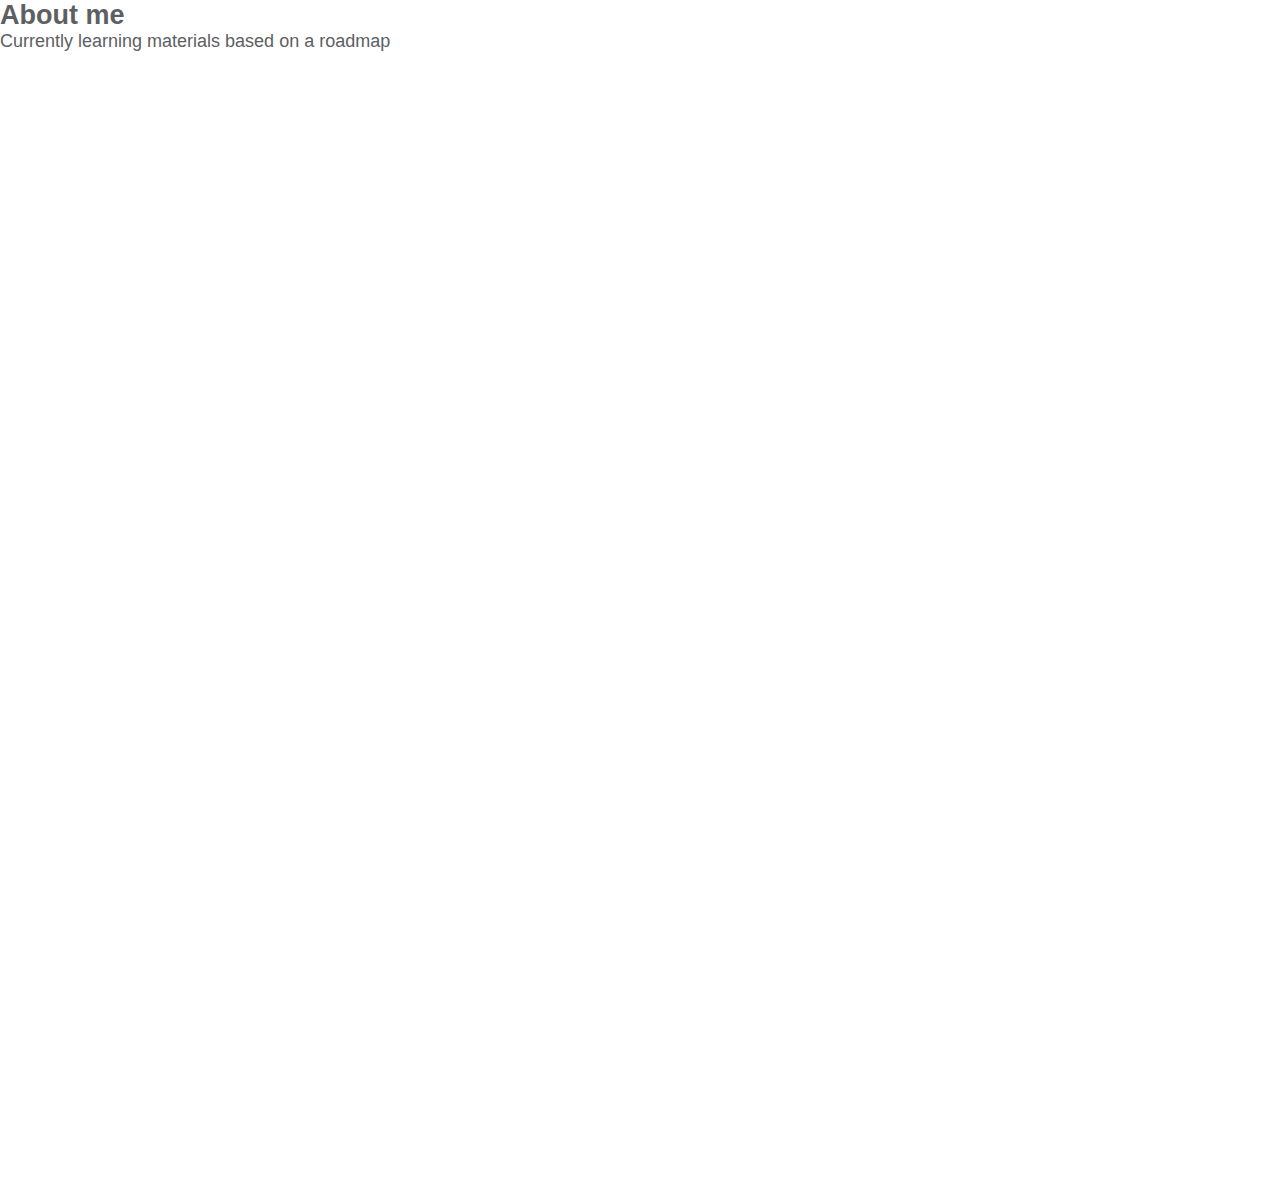
==== index.html @ 69fd6315 "commented navbar" ====
<!DOCTYPE html>
<html lang="en">
  <head>
    <meta charset="UTF-8" />
    <meta http-equiv="X-UA-Compatible" content="IE=edge" />
    <meta name="viewport" content="width=device-width, initial-scale=1.0" />
    <title>Index</title>
    <link rel="stylesheet" href="style.css" />
    <style></style>
  </head>
  <body>
	<!--
    <div class="header">
      <div class="logo">Samuel Poh</div>
      <ul class="menu">
        <li class="dropdown">
          <span>Features &#9662;</span>
          <ul class="features-menu">
			

            <li><a href="#">Harder</a></li>
            <li><a href="#">Better</a></li>
            <li><a href="#">Faster</a></li>
            <li><a href="#">Stronger</a></li>
          </ul>

        </li>
        <li><a href="#">Blog</a></li>

        <li><a href="#">Subscribe</a></li>
        <li><a href="#">About</a></li>
      </ul>
    </div>
	-->

    <article>
      <h2>About me</h2>
      <p>
        Currently learning materials based on a <a href="roadmap.sh">roadmap</a>
      </p>
    </article>
  </body>
</html>
---- style.css ----
* {
	margin: 0;
	padding: 0;
	box-sizing: border-box;
  }
  
  body {
	height: 1200px;
	font-size: 18px;
	font-family: sans-serif;
	color: #5D6063;
  }
  
  .logo {
	font-size: 48px;

  }

  a:link,
  a:visited {
	color: #5D6063;
	text-decoration: none;
  }
  a:hover {
	text-decoration: underline;
  }
  
  .header {
	position: fixed;
	display: flex;
	justify-content: space-between;
	
	width: 100%;
	padding: 50px;
	background: #D6E9FE;
  }
  
  /* set nav options to inline */
  .menu {
	margin-top: 15px;
  }
  
  .menu > li {
	display: inline;
	margin-right: 50px;
  }
  
  .menu > li:last-of-type {
	margin-right: 0;
  }

  /* dropdown CDD */
  .dropdown:hover .features-menu {
	display: flex;
	flex-direction: column;
	background: #B2D6FF;
	border-radius: 5px;
	padding-top: 60px;

	position: absolute;      /*  */
  	top: -25px;
  	left: -30px;
  }
  
  .features-menu li {
	list-style: none;
	border-bottom: 1px solid #FFF;
  
	padding: 0 40px 10px 20px;
	margin: 10px;
  }
  
  .features-menu li:last-of-type {
	border-bottom: none;
  }

  /* set the dropdown to be under*/
  .dropdown {
	position: relative;
  }

  /* z-index for dropdown */
  .dropdown > span {
	z-index: 2;
	position: relative;  /* This is important! */
	cursor: pointer;
  }
  
  .features-menu {
	/* ... */
	z-index: 1;
	display: none;
  }
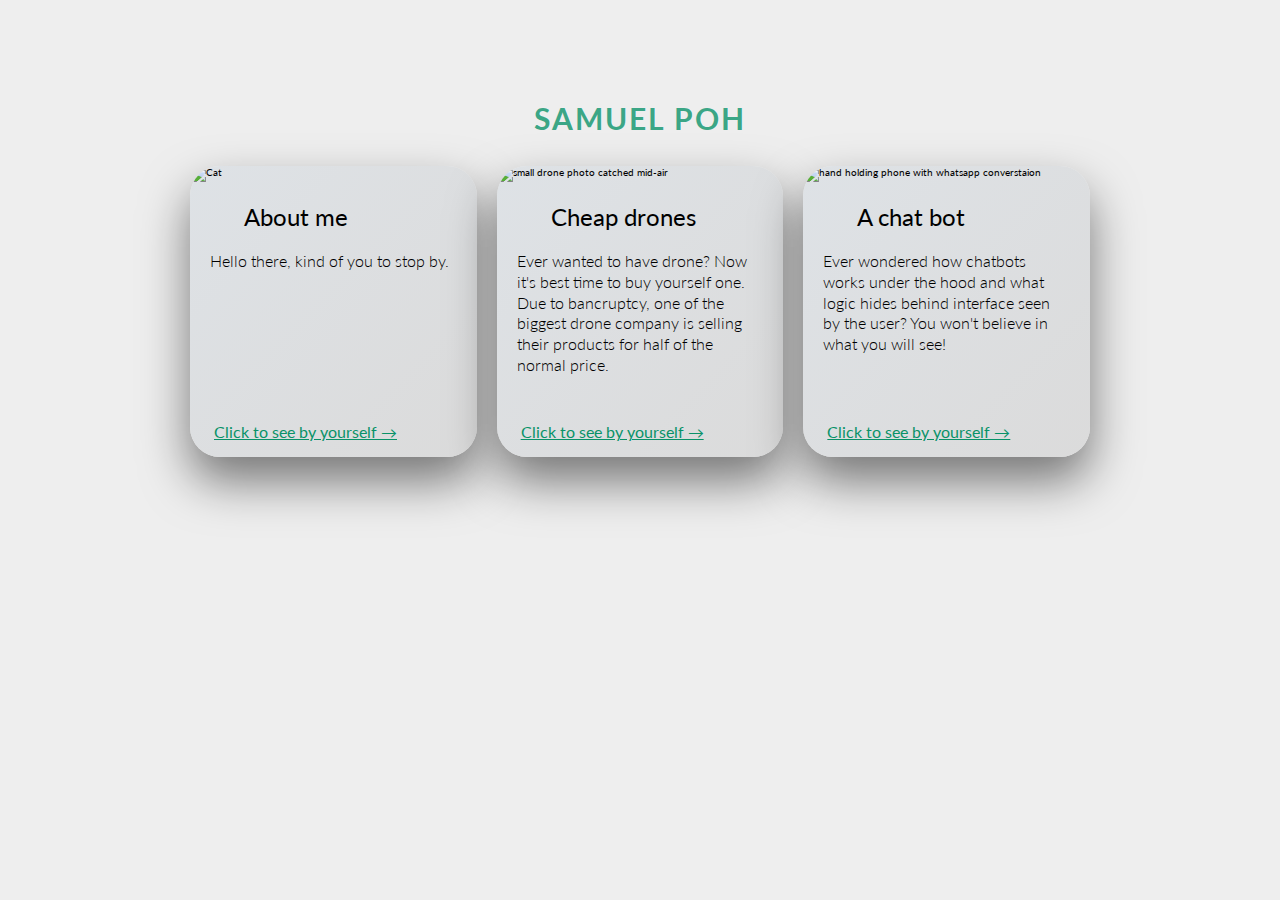
==== commit 59480833: "Update" ====
--- a/index.html
+++ b/index.html
@@ -9,35 +9,79 @@
     <style></style>
   </head>
   <body>
-	<!--
-    <div class="header">
-      <div class="logo">Samuel Poh</div>
-      <ul class="menu">
-        <li class="dropdown">
-          <span>Features &#9662;</span>
-          <ul class="features-menu">
-			
-
-            <li><a href="#">Harder</a></li>
-            <li><a href="#">Better</a></li>
-            <li><a href="#">Faster</a></li>
-            <li><a href="#">Stronger</a></li>
-          </ul>
-
-        </li>
-        <li><a href="#">Blog</a></li>
-
-        <li><a href="#">Subscribe</a></li>
-        <li><a href="#">About</a></li>
-      </ul>
-    </div>
-	-->
-
-    <article>
-      <h2>About me</h2>
-      <p>
-        Currently learning materials based on a <a href="roadmap.sh">roadmap</a>
-      </p>
-    </article>
+	<section class="articles">
+		<h1>Samuel Poh</h1>
+		<div class="features">
+		  <div class="item item1">
+			<img
+			  class="item-photo"
+			  src="https://cdn.pixabay.com/photo/2015/11/16/14/43/cat-1045782_1280.jpg"
+			  alt="Cat"
+			/>
+			<div class="item-header">
+			  <ion-icon class="item-icon" name="bulb-outline"></ion-icon>
+			  <h3 class="item-title">About me</h3>
+			</div>
+			<p class="item-text">
+			  Hello there, kind of you to stop by.
+			  <br>
+			  
+			</p>
+			<a class="item-link" href="#">Click to see by yourself &rarr;</a>
+		  </div>
+		  <div class="item item2">
+			<img
+			  class="item-photo"
+			  src="https://strefainzyniera.pl/images/galleries/pages_631_991876233_c.jpg"
+			  alt="small drone photo catched mid-air"
+			/>
+			<div class="item-header">
+			  <ion-icon class="item-icon" name="wallet-outline"></ion-icon>
+			  <h3 class="item-title">Cheap drones</h3>
+			</div>
+			<p class="item-text">
+			  Ever wanted to have drone? Now it's best time to buy yourself one.
+			  Due to bancruptcy, one of the biggest drone company is selling their
+			  products for half of the normal price.
+			</p>
+			<a class="item-link" href="#">Click to see by yourself &rarr;</a>
+		  </div>
+		  <div class="item item3">
+			<img
+			  class="item-photo"
+			  src="https://pliki.portalspozywczy.pl/i/14/99/74/149974_r0_940.jpg"
+			  alt="hand holding phone with whatsapp converstaion"
+			/>
+			<div class="item-header">
+			  <ion-icon
+				class="item-icon"
+				name="chatbubble-ellipses-outline"
+			  ></ion-icon>
+			  <h3 class="item-title">A chat bot</h3>
+			</div>
+			<p class="item-text">
+			  Ever wondered how chatbots works under the hood and what logic hides
+			  behind interface seen by the user? You won't believe in what you
+			  will see!
+			</p>
+			<a class="item-link" href="#">Click to see by yourself &rarr;</a>
+		  </div>
+		</div>
+	  </section>
+  
+	  <script
+		type="module"
+		src="https://unpkg.com/ionicons@5.5.2/dist/ionicons/ionicons.esm.js"
+	  ></script>
+	  <script
+		nomodule
+		src="https://unpkg.com/ionicons@5.5.2/dist/ionicons/ionicons.js"
+	  ></script>
+	  <link rel="preconnect" href="https://fonts.googleapis.com" />
+	  <link rel="preconnect" href="https://fonts.gstatic.com" crossorigin />
+	  <link
+		href="https://fonts.googleapis.com/css2?family=Lato:wght@300;400;700&display=swap"
+		rel="stylesheet"
+	  />
   </body>
 </html>
--- a/style.css
+++ b/style.css
@@ -3,91 +3,148 @@
 	padding: 0;
 	box-sizing: border-box;
   }
-  
+  html {
+	font-size: 62.5%;
+	font-family: "Lato", sans-serif;
+  }
   body {
-	height: 1200px;
-	font-size: 18px;
-	font-family: sans-serif;
-	color: #5D6063;
-  }
-  
-  .logo {
-	font-size: 48px;
-
+	background-color: #eee;
+	color: #000;
+	padding-top: 100px;
   }
 
-  a:link,
-  a:visited {
-	color: #5D6063;
-	text-decoration: none;
-  }
-  a:hover {
-	text-decoration: underline;
-  }
-  
-  .header {
-	position: fixed;
-	display: flex;
-	justify-content: space-between;
-	
-	width: 100%;
-	padding: 50px;
-	background: #D6E9FE;
-  }
-  
-  /* set nav options to inline */
-  .menu {
-	margin-top: 15px;
-  }
-  
-  .menu > li {
-	display: inline;
-	margin-right: 50px;
-  }
-  
-  .menu > li:last-of-type {
-	margin-right: 0;
+  h1 {
+	font-size: 3rem;
+	font-weight: 700;
+	letter-spacing: 2px;
+	text-transform: uppercase;
+	margin-bottom: 3rem;
+	color: rgba(9, 146, 105, 0.8);
   }
 
-  /* dropdown CDD */
-  .dropdown:hover .features-menu {
+  .articles {
 	display: flex;
 	flex-direction: column;
-	background: #B2D6FF;
-	border-radius: 5px;
-	padding-top: 60px;
-
-	position: absolute;      /*  */
-  	top: -25px;
-  	left: -30px;
-  }
-  
-  .features-menu li {
-	list-style: none;
-	border-bottom: 1px solid #FFF;
-  
-	padding: 0 40px 10px 20px;
-	margin: 10px;
-  }
-  
-  .features-menu li:last-of-type {
-	border-bottom: none;
+	align-items: center;
   }
 
-  /* set the dropdown to be under*/
-  .dropdown {
+  .features {
+	display: grid;
+	grid-template-columns: 1fr 1fr 1fr;
+
+	max-width: 90rem;
+	column-gap: 2rem;
+	row-gap: 2rem;
+  }
+
+  .item {
+	display: flex;
+	flex-direction: column;
+
+	background-image: linear-gradient(to right bottom, #dee2e6, #dbdbdb);
+	box-shadow: 0 2.4rem 4.8rem rgba(0, 0, 0, 0.507);
+	overflow: hidden;
+	border-radius: 30px;
+	transition: all 0.3s;
+
 	position: relative;
   }
 
-  /* z-index for dropdown */
-  .dropdown > span {
-	z-index: 2;
-	position: relative;  /* This is important! */
-	cursor: pointer;
+  .item:hover {
+	transform: translateY(-1.1rem);
   }
-  
-  .features-menu {
-	/* ... */
-	z-index: 1;
-	display: none;
+
+  .item-photo {
+	width: 100%;
+	align-self: center;
+  }
+
+  .item-header {
+	display: flex;
+	flex-direction: row;
+	align-items: center;
+	margin: 2rem 2rem;
+	gap: 1rem;
+  }
+
+  .item-icon {
+	width: 2.4rem;
+	height: 2.4rem;
+  }
+
+  .item-title {
+	font-size: 2.4rem;
+	font-weight: 400;
+  }
+
+  .item-text {
+	font-size: 1.6rem;
+	font-weight: 300;
+	line-height: 1.3;
+	padding: 0 2rem;
+	margin-bottom: 3rem;
+  }
+
+  .item-link:link,
+  .item-link:visited {
+	display: inline-block;
+	font-size: 1.6rem;
+
+	padding: 1.6rem 2.4rem;
+	text-decoration: underline #099268;
+	color: #099268;
+
+	/* stick link to the bottom of item */
+	margin-top: auto;
+  }
+
+  .item-link:hover,
+  .item-link:active {
+	color: #3aa886;
+	text-decoration: underline #3aa886;
+  }
+
+  /* TABLETS */
+  @media (max-width: 950px) {
+	h1 {
+	  font-size: 2.8rem;
+	}
+
+	.features {
+	  grid-template-columns: 1fr 1fr;
+	  max-width: 60rem;
+	}
+
+	.item1 {
+	  grid-column: span 2;
+	}
+
+	.item-title {
+	  font-size: 3rem;
+	}
+
+	.item-text {
+	  font-size: 2rem;
+	}
+
+	.item-link:link,
+	.item-link:visited {
+	  font-size: 2rem;
+	}
+  }
+
+  /* MOBILES */
+  @media (max-width: 650px) {
+	.features {
+	  grid-template-columns: 1fr;
+	  max-width: 30rem;
+	}
+
+	.item1 {
+	  grid-column: span 1;
+	}
+
+	h1 {
+	  font-size: 2.4rem;
+	}
   }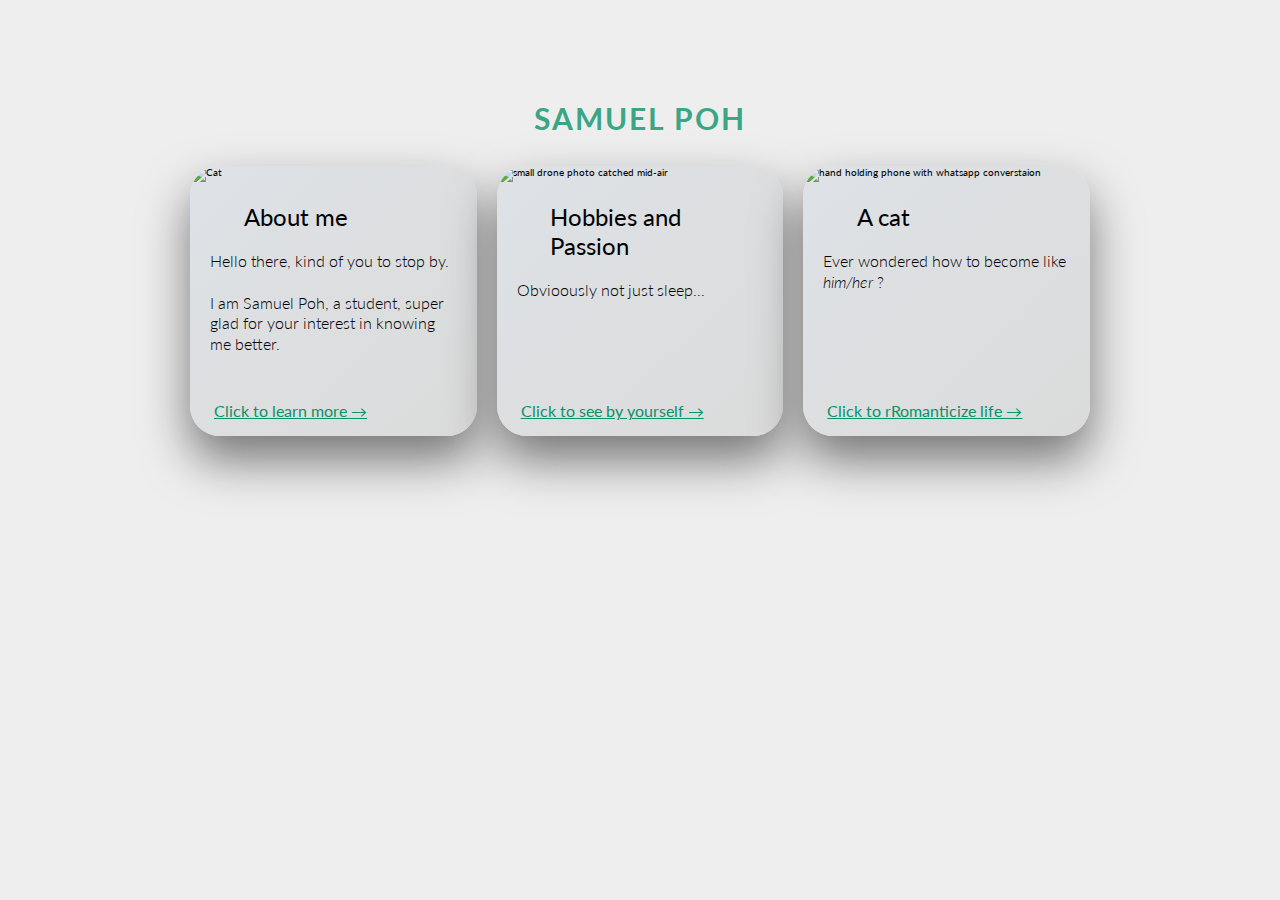
==== commit 2ca81d28: "Update" ====
--- a/index.html
+++ b/index.html
@@ -9,79 +9,67 @@
     <style></style>
   </head>
   <body>
-	<section class="articles">
-		<h1>Samuel Poh</h1>
-		<div class="features">
-		  <div class="item item1">
-			<img
-			  class="item-photo"
-			  src="https://cdn.pixabay.com/photo/2015/11/16/14/43/cat-1045782_1280.jpg"
-			  alt="Cat"
-			/>
-			<div class="item-header">
-			  <ion-icon class="item-icon" name="bulb-outline"></ion-icon>
-			  <h3 class="item-title">About me</h3>
-			</div>
-			<p class="item-text">
-			  Hello there, kind of you to stop by.
-			  <br>
-			  
-			</p>
-			<a class="item-link" href="#">Click to see by yourself &rarr;</a>
-		  </div>
-		  <div class="item item2">
-			<img
-			  class="item-photo"
-			  src="https://strefainzyniera.pl/images/galleries/pages_631_991876233_c.jpg"
-			  alt="small drone photo catched mid-air"
-			/>
-			<div class="item-header">
-			  <ion-icon class="item-icon" name="wallet-outline"></ion-icon>
-			  <h3 class="item-title">Cheap drones</h3>
-			</div>
-			<p class="item-text">
-			  Ever wanted to have drone? Now it's best time to buy yourself one.
-			  Due to bancruptcy, one of the biggest drone company is selling their
-			  products for half of the normal price.
-			</p>
-			<a class="item-link" href="#">Click to see by yourself &rarr;</a>
-		  </div>
-		  <div class="item item3">
-			<img
-			  class="item-photo"
-			  src="https://pliki.portalspozywczy.pl/i/14/99/74/149974_r0_940.jpg"
-			  alt="hand holding phone with whatsapp converstaion"
-			/>
-			<div class="item-header">
-			  <ion-icon
-				class="item-icon"
-				name="chatbubble-ellipses-outline"
-			  ></ion-icon>
-			  <h3 class="item-title">A chat bot</h3>
-			</div>
-			<p class="item-text">
-			  Ever wondered how chatbots works under the hood and what logic hides
-			  behind interface seen by the user? You won't believe in what you
-			  will see!
-			</p>
-			<a class="item-link" href="#">Click to see by yourself &rarr;</a>
-		  </div>
-		</div>
-	  </section>
-  
-	  <script
-		type="module"
-		src="https://unpkg.com/ionicons@5.5.2/dist/ionicons/ionicons.esm.js"
-	  ></script>
-	  <script
-		nomodule
-		src="https://unpkg.com/ionicons@5.5.2/dist/ionicons/ionicons.js"
-	  ></script>
-	  <link rel="preconnect" href="https://fonts.googleapis.com" />
-	  <link rel="preconnect" href="https://fonts.gstatic.com" crossorigin />
-	  <link
-		href="https://fonts.googleapis.com/css2?family=Lato:wght@300;400;700&display=swap"
-		rel="stylesheet"
-	  />
+    <section class="articles">
+      <h1>Samuel Poh</h1>
+      <div class="features">
+        <div class="item item1">
+          <img
+            class="item-photo"
+            src="https://wallpaperaccess.com/full/5248854.jpg"
+            alt="Cat"
+          />
+          <div class="item-header">
+            <ion-icon class="item-icon" name="bulb-outline"></ion-icon>
+            <h3 class="item-title">About me</h3>
+          </div>
+          <p class="item-text">
+            Hello there, kind of you to stop by.
+            <br /><br />
+            I am Samuel Poh, a student, super glad for your interest in knowing
+            me better.
+          </p>
+          <a class="item-link" href="#">Click to learn more &rarr;</a>
+        </div>
+        <div class="item item2">
+          <img
+            class="item-photo"
+            src="https://images.unsplash.com/photo-1593378026483-2a1fd46a35bd?ixlib=rb-4.0.3&ixid=MnwxMjA3fDB8MHxwaG90by1wYWdlfHx8fGVufDB8fHx8&auto=format&fit=crop&w=987&q=80"
+            alt="small drone photo catched mid-air"
+          />
+          <div class="item-header">
+            <ion-icon class="item-icon" name="wallet-outline"></ion-icon>
+            <h3 class="item-title">Hobbies and Passion</h3>
+          </div>
+          <p class="item-text">Obvioously not just sleep...</p>
+          <a class="item-link" href="#">Click to see by yourself &rarr;</a>
+        </div>
+        <div class="item item3">
+          <img
+            class="item-photo"
+            src="https://cdn.pixabay.com/photo/2015/11/16/14/43/cat-1045782_1280.jpg"
+            alt="hand holding phone with whatsapp converstaion"
+          />
+          <div class="item-header">
+            <ion-icon
+              class="item-icon"
+              name="chatbubble-ellipses-outline"
+            ></ion-icon>
+            <h3 class="item-title">A cat</h3>
+          </div>
+          <p class="item-text">
+            Ever wondered how to become like <em>him/her</em> ?
+			<br>
+          </p>
+          <a class="item-link" href="#">Click to rRomanticize life  &rarr;</a>
+        </div>
+      </div>
+    </section>
+
+    <link rel="preconnect" href="https://fonts.googleapis.com" />
+    <link rel="preconnect" href="https://fonts.gstatic.com" crossorigin />
+    <link
+      href="https://fonts.googleapis.com/css2?family=Lato:wght@300;400;700&display=swap"
+      rel="stylesheet"
+    />
   </body>
 </html>
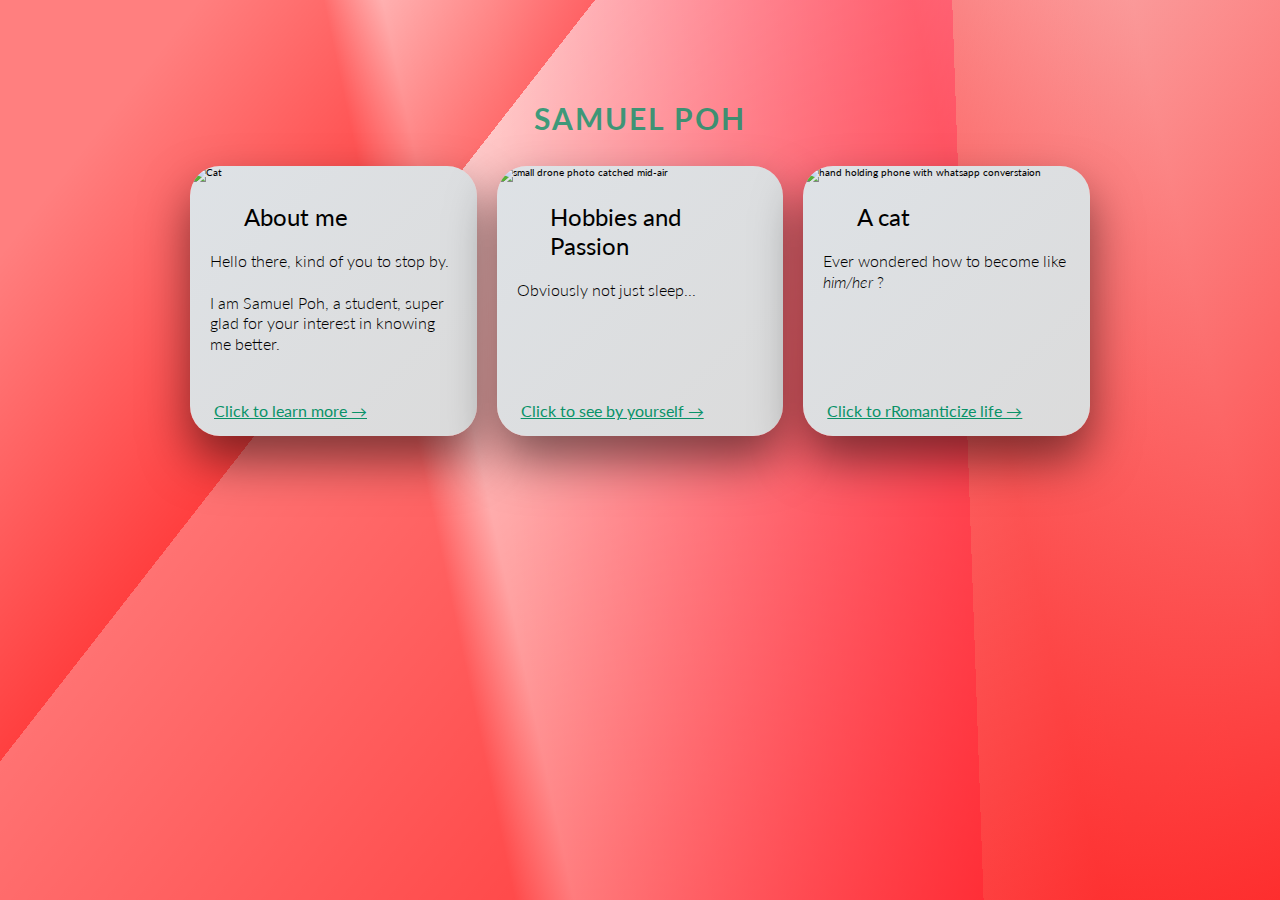
==== commit f557d529: "Edit" ====
--- a/index.html
+++ b/index.html
@@ -40,7 +40,7 @@
             <ion-icon class="item-icon" name="wallet-outline"></ion-icon>
             <h3 class="item-title">Hobbies and Passion</h3>
           </div>
-          <p class="item-text">Obvioously not just sleep...</p>
+          <p class="item-text">Obviously not just sleep...</p>
           <a class="item-link" href="#">Click to see by yourself &rarr;</a>
         </div>
         <div class="item item3">
--- a/style.css
+++ b/style.css
@@ -6,12 +6,20 @@
   html {
 	font-size: 62.5%;
 	font-family: "Lato", sans-serif;
-  }
-  body {
-	background-color: #eee;
+	min-height: 100%;
+}
+
+body {
 	color: #000;
 	padding-top: 100px;
-  }
+	background-image: linear-gradient(128deg, rgba(255,0,0,0) 10%, rgba(255,0,0,.5) 30%,
+	rgba(255,0,0, .1) 30%, rgba(255,0,0,.8) 100%),
+	linear-gradient(258deg, rgba(255, 0, 0, 0) 10%, rgba(255,0,0,.3) 25%,
+	rgba(255,0,0, .1) 61%, rgba(255,0,0,.5) 65%),
+	linear-gradient(448deg, rgba(255,1,0,0) 40%, rgba(255, 0, 108, 0.3) 75%,
+	rgba(255,0,2, .1) 61%, rgba(247, 241, 241, 0.8) 60%)
+	;
+}
 
   h1 {
 	font-size: 3rem;
@@ -147,4 +155,6 @@
 	h1 {
 	  font-size: 2.4rem;
 	}
-  }+  }
+
+  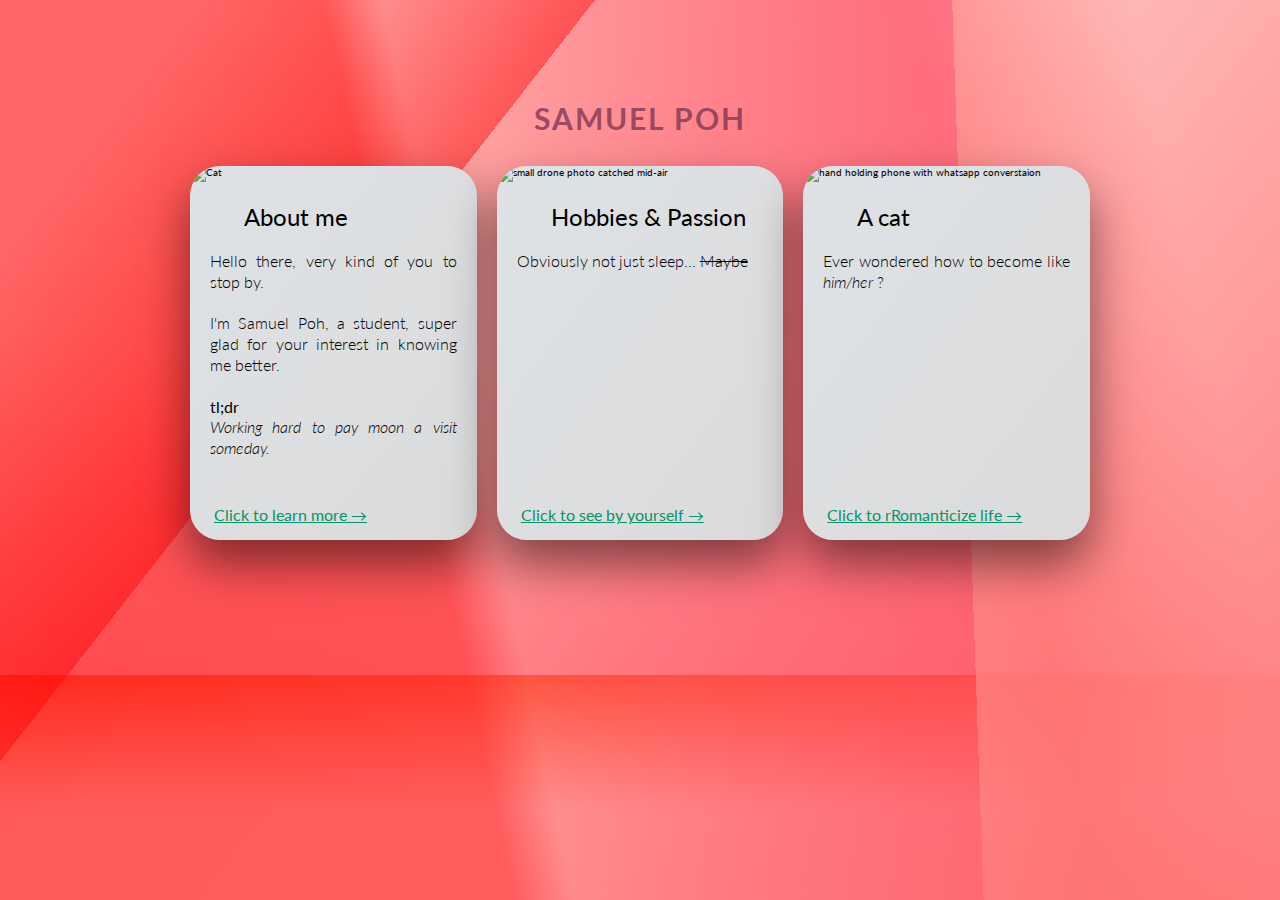
==== commit 42744e45: "changes" ====
--- a/index.html
+++ b/index.html
@@ -23,12 +23,15 @@
             <h3 class="item-title">About me</h3>
           </div>
           <p class="item-text">
-            Hello there, kind of you to stop by.
+            Hello there, very kind of you to stop by.
             <br /><br />
-            I am Samuel Poh, a student, super glad for your interest in knowing
+            I'm Samuel Poh, a student, super glad for your interest in knowing
             me better.
+            <br /><br />
+			<b>tl;dr</b> <br>
+			<i>Working hard to pay moon a visit someday.</i>
           </p>
-          <a class="item-link" href="#">Click to learn more &rarr;</a>
+          <a class="item-link" href="about.html">Click to learn more &rarr;</a>
         </div>
         <div class="item item2">
           <img
@@ -38,9 +41,9 @@
           />
           <div class="item-header">
             <ion-icon class="item-icon" name="wallet-outline"></ion-icon>
-            <h3 class="item-title">Hobbies and Passion</h3>
+            <h3 class="item-title">Hobbies & Passion</h3>
           </div>
-          <p class="item-text">Obviously not just sleep...</p>
+          <p class="item-text">Obviously not just sleep... <s>Maybe</s></p>
           <a class="item-link" href="#">Click to see by yourself &rarr;</a>
         </div>
         <div class="item item3">
@@ -58,9 +61,9 @@
           </div>
           <p class="item-text">
             Ever wondered how to become like <em>him/her</em> ?
-			<br>
+            <br />
           </p>
-          <a class="item-link" href="#">Click to rRomanticize life  &rarr;</a>
+          <a class="item-link" href="#">Click to rRomanticize life &rarr;</a>
         </div>
       </div>
     </section>
--- a/style.css
+++ b/style.css
@@ -12,12 +12,14 @@
 body {
 	color: #000;
 	padding-top: 100px;
-	background-image: linear-gradient(128deg, rgba(255,0,0,0) 10%, rgba(255,0,0,.5) 30%,
-	rgba(255,0,0, .1) 30%, rgba(255,0,0,.8) 100%),
+	background-image: linear-gradient(128deg, rgba(211, 100, 100, 0) 10%, rgba(255, 0, 0, 0.5) 30%,
+	rgba(255,0,0, .1) 30%, rgba(255, 95, 95, 0.8) 100%),
 	linear-gradient(258deg, rgba(255, 0, 0, 0) 10%, rgba(255,0,0,.3) 25%,
 	rgba(255,0,0, .1) 61%, rgba(255,0,0,.5) 65%),
-	linear-gradient(448deg, rgba(255,1,0,0) 40%, rgba(255, 0, 108, 0.3) 75%,
-	rgba(255,0,2, .1) 61%, rgba(247, 241, 241, 0.8) 60%)
+	linear-gradient(448deg, rgba(255,1,0,0.2) 40%, rgba(255, 0, 108, 0.3) 75%,
+	rgba(255,0,0, .3) 61%, rgba(255, 241, 241, 0.8) 60%),
+	linear-gradient(180deg, rgba(255,1,0,0) 40%, rgba(255, 115, 159, 0.3) 75%,
+	rgba(255, 114, 72, 0.956) 61%, rgba(245, 177, 177, 0.008) 90%)
 	;
 }
 
@@ -27,7 +29,7 @@
 	letter-spacing: 2px;
 	text-transform: uppercase;
 	margin-bottom: 3rem;
-	color: rgba(9, 146, 105, 0.8);
+	color: rgba(126, 54, 84, 0.8);
   }
 
   .articles {
@@ -91,6 +93,7 @@
 	line-height: 1.3;
 	padding: 0 2rem;
 	margin-bottom: 3rem;
+	text-align: justify;
   }
 
   .item-link:link,
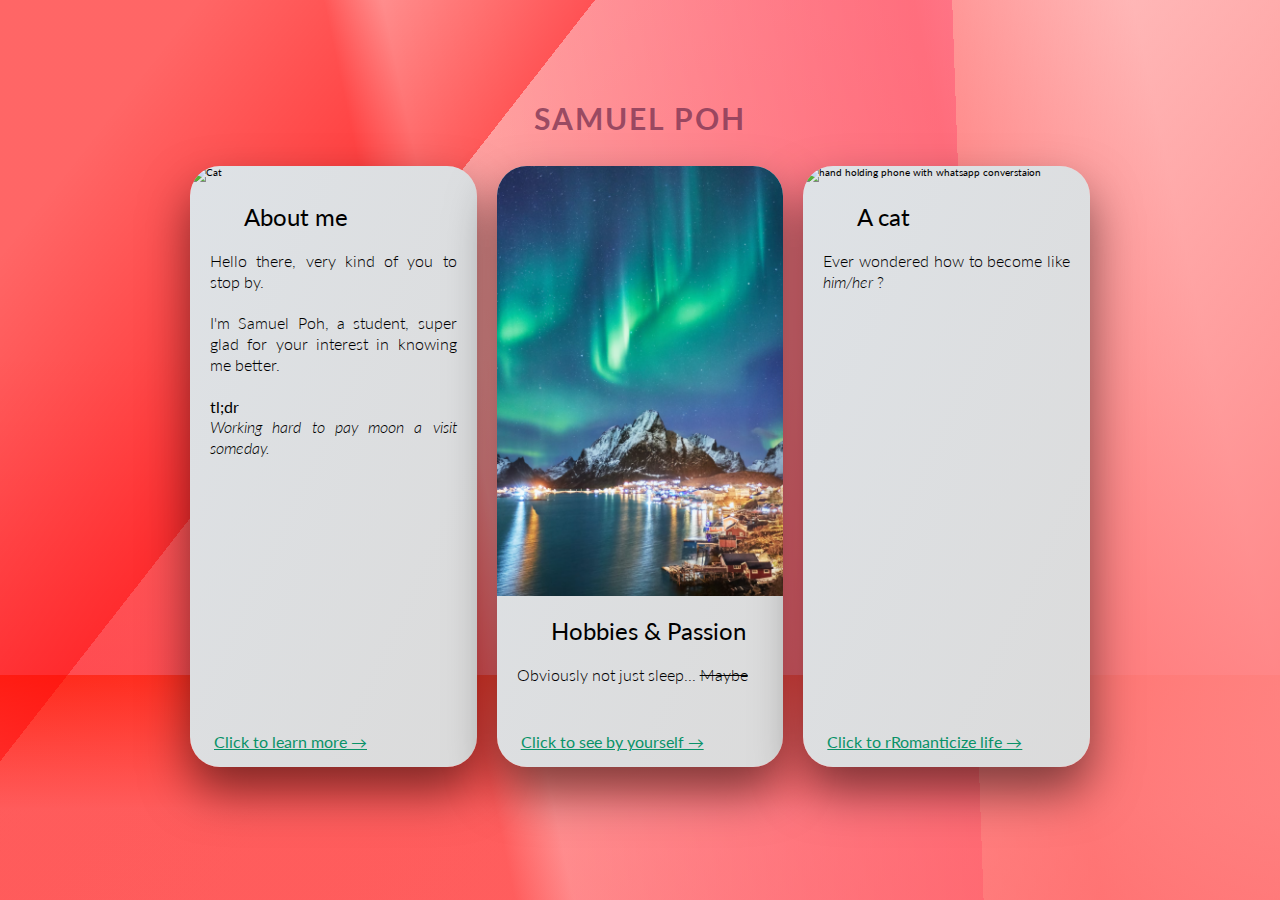
==== commit eac3035d: "image" ====
--- a/index.html
+++ b/index.html
@@ -15,7 +15,7 @@
         <div class="item item1">
           <img
             class="item-photo"
-            src="https://wallpaperaccess.com/full/5248854.jpg"
+            src="image/a.png"
             alt="Cat"
           />
           <div class="item-header">
@@ -36,7 +36,7 @@
         <div class="item item2">
           <img
             class="item-photo"
-            src="https://images.unsplash.com/photo-1593378026483-2a1fd46a35bd?ixlib=rb-4.0.3&ixid=MnwxMjA3fDB8MHxwaG90by1wYWdlfHx8fGVufDB8fHx8&auto=format&fit=crop&w=987&q=80"
+            src="image/b.png"
             alt="small drone photo catched mid-air"
           />
           <div class="item-header">
@@ -49,7 +49,7 @@
         <div class="item item3">
           <img
             class="item-photo"
-            src="https://cdn.pixabay.com/photo/2015/11/16/14/43/cat-1045782_1280.jpg"
+            src="image/c.png"
             alt="hand holding phone with whatsapp converstaion"
           />
           <div class="item-header">
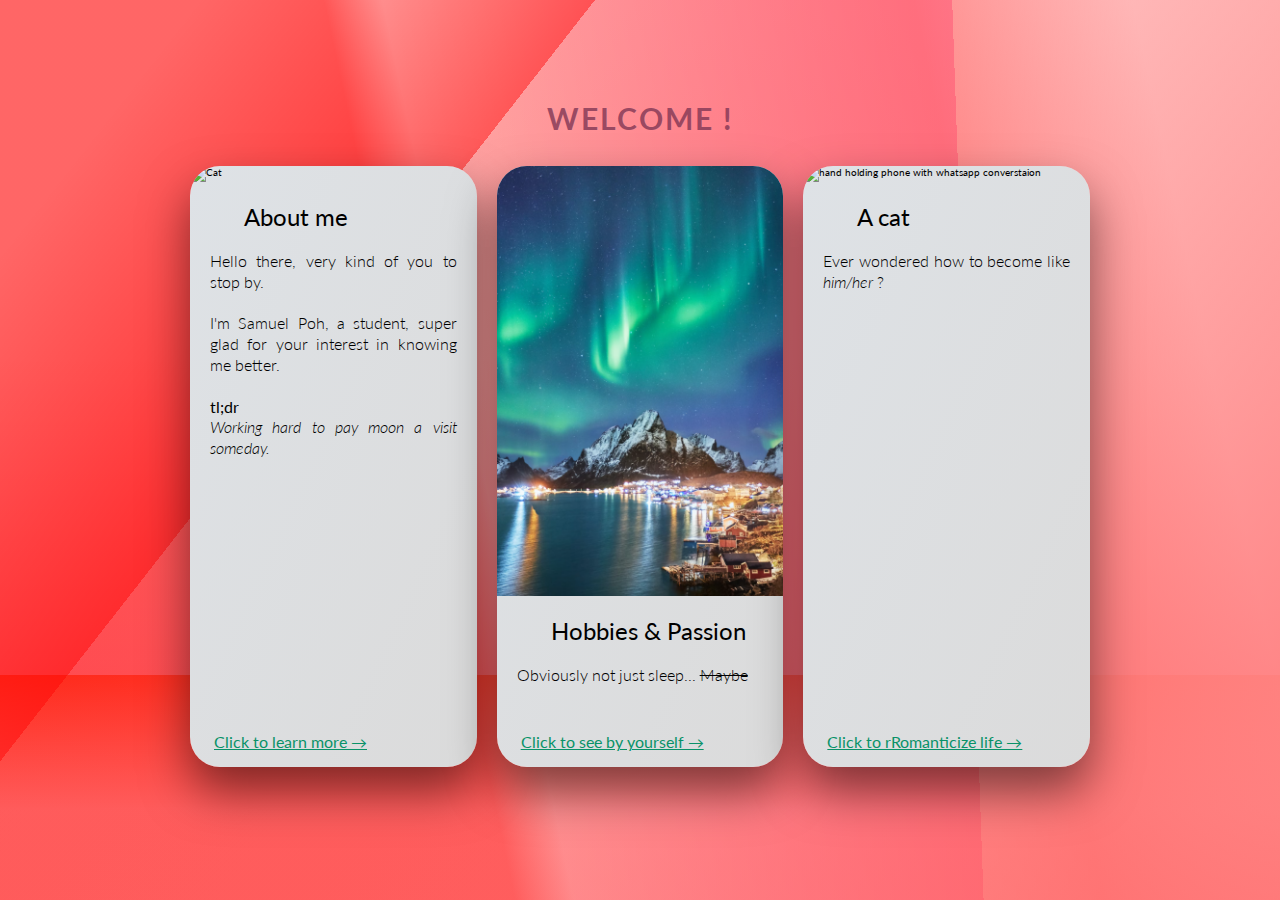
==== commit b7f3f2a4: "Update index.html" ====
--- a/index.html
+++ b/index.html
@@ -10,7 +10,7 @@
   </head>
   <body>
     <section class="articles">
-      <h1>Samuel Poh</h1>
+      <h1>Welcome !</h1>
       <div class="features">
         <div class="item item1">
           <img
